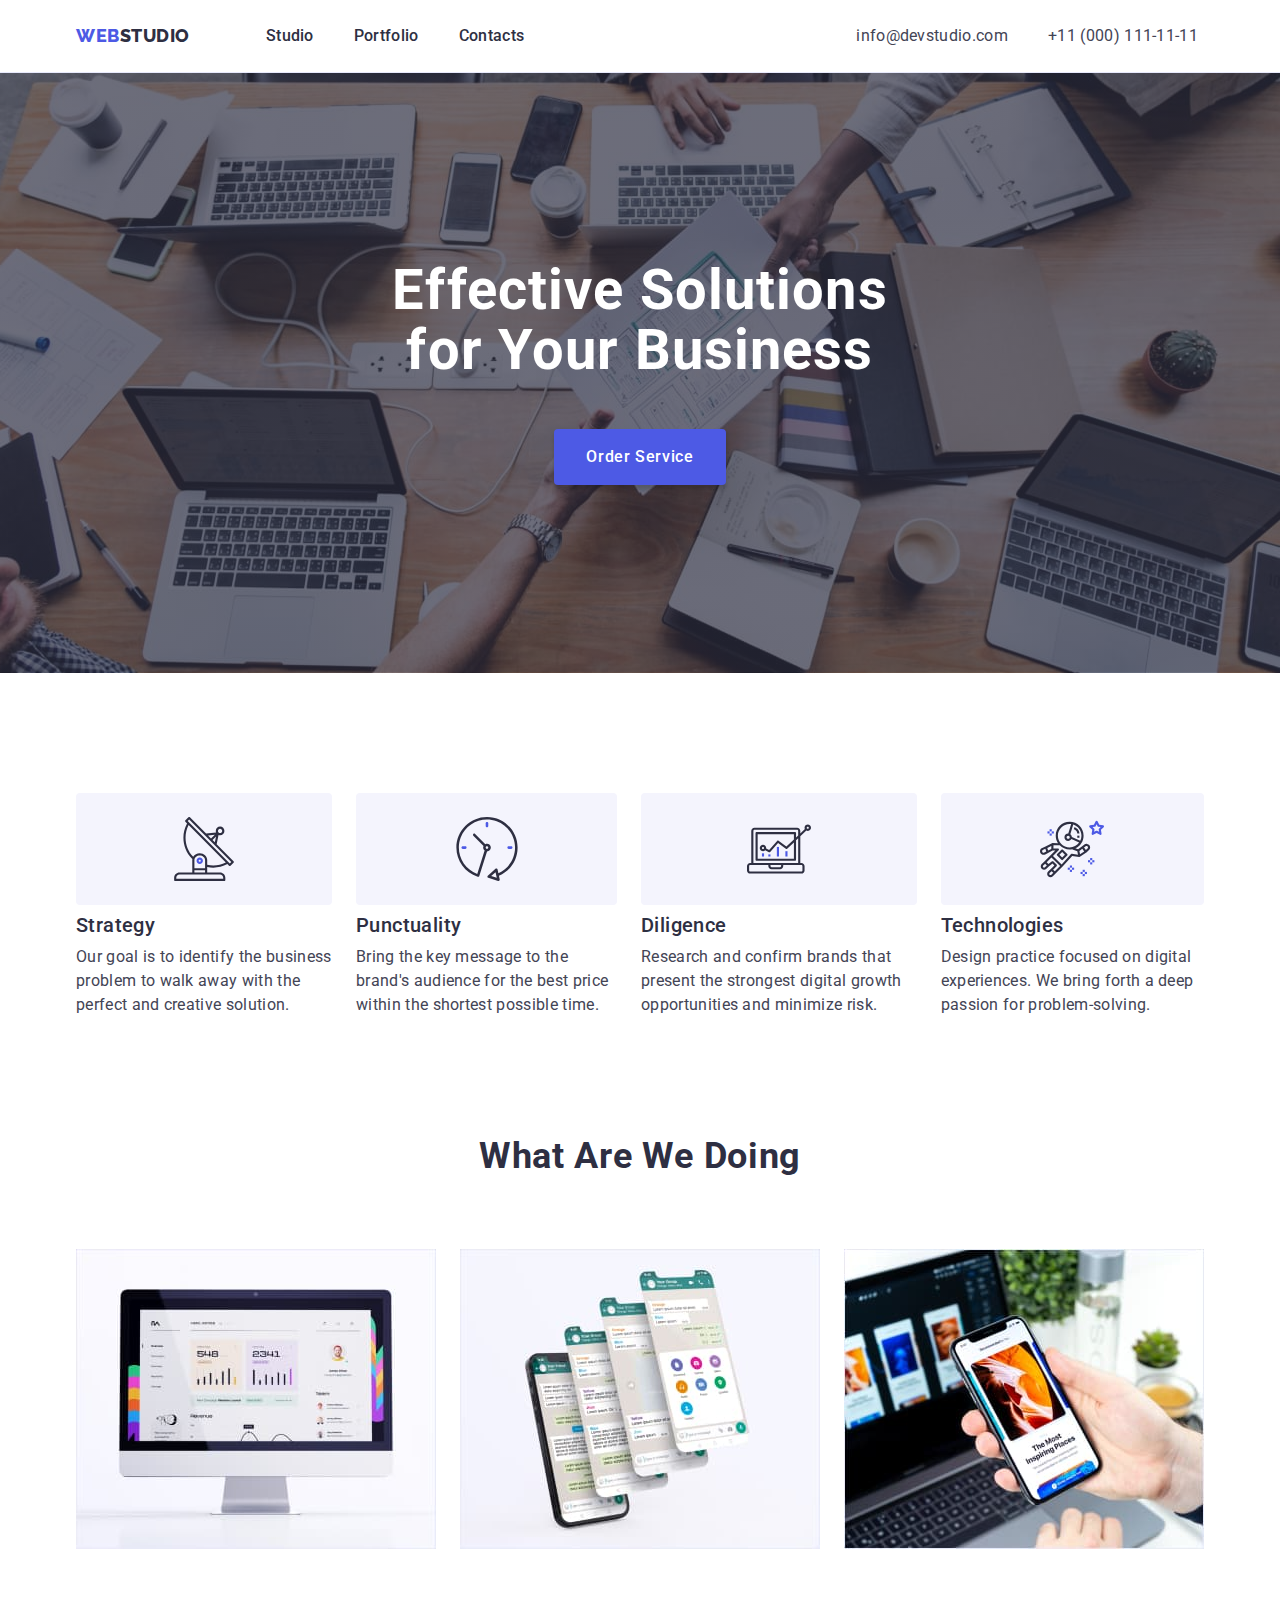
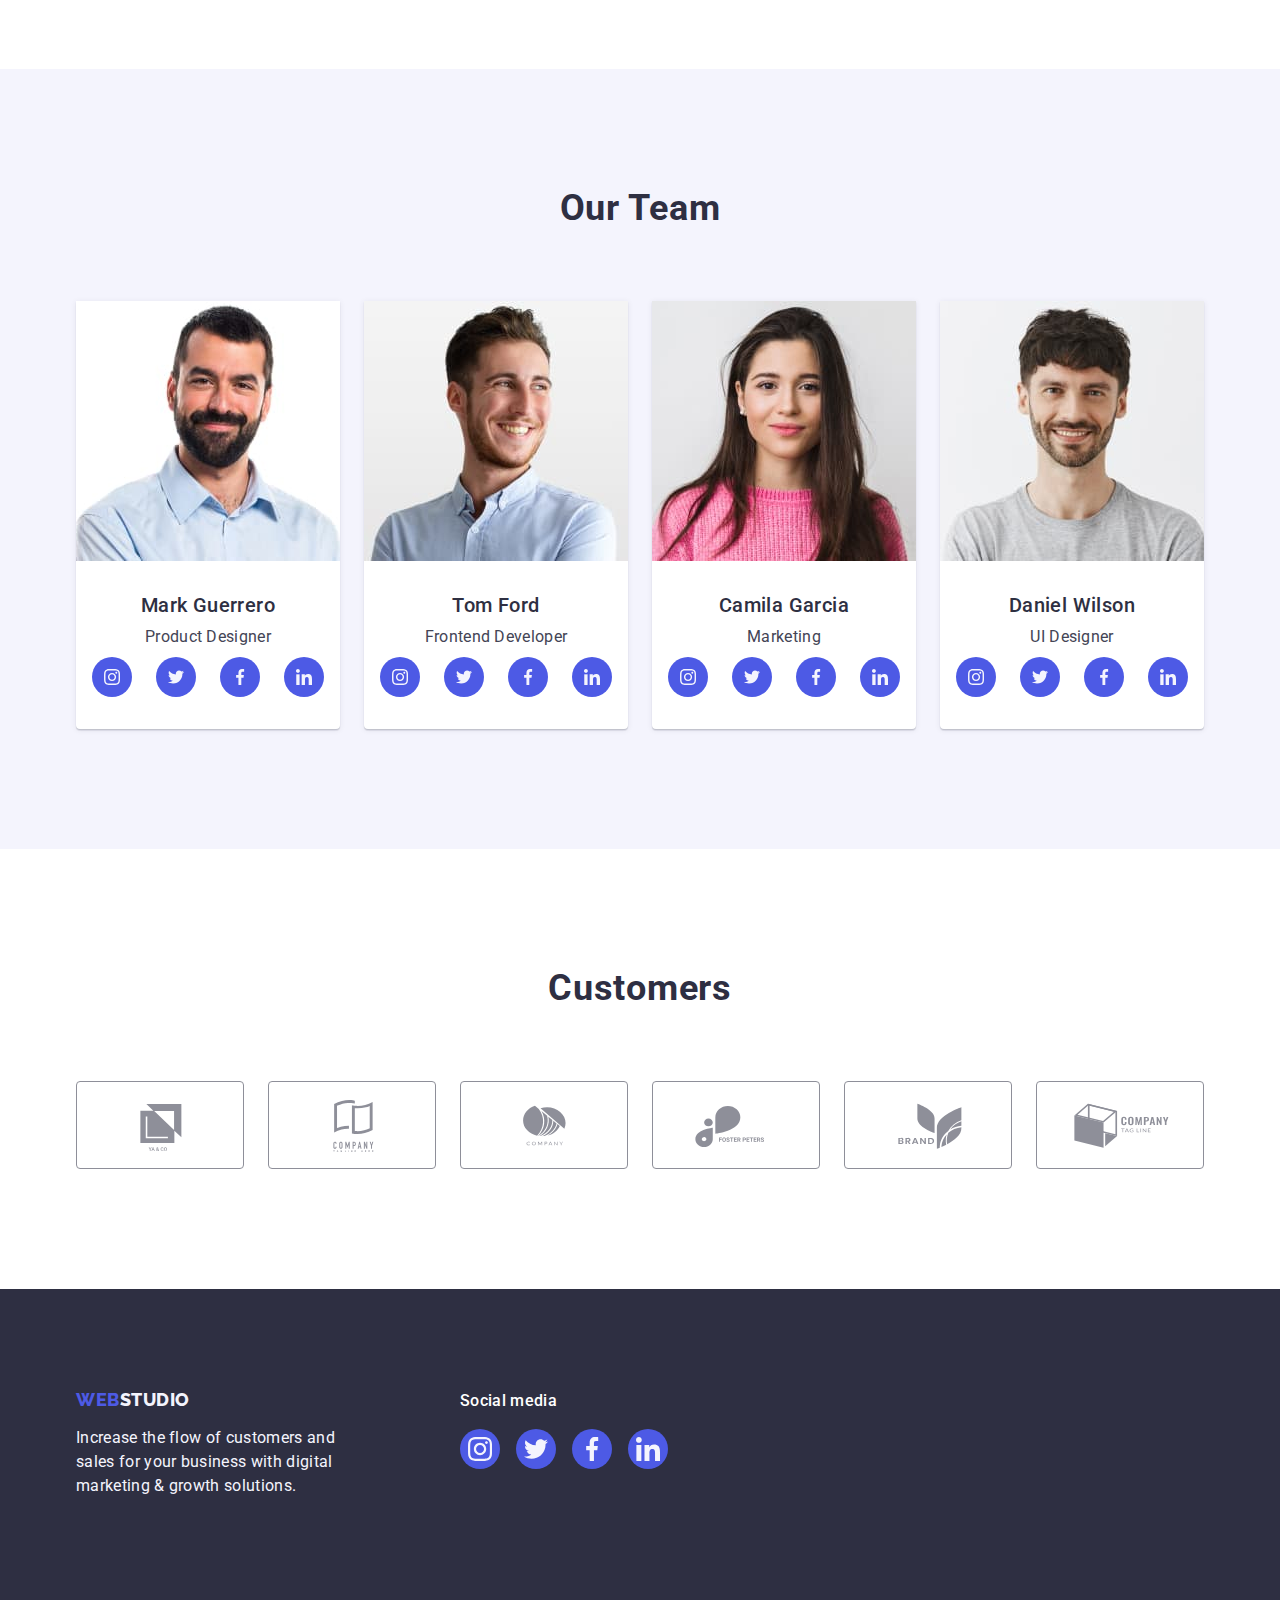
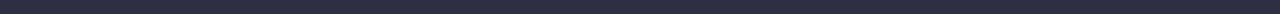
==== index.html @ 250df352 "Initial commit" ====
<!DOCTYPE html>
<html lang="en">
<head>
    <meta charset="UTF-8">
    <meta http-equiv="X-UA-Compatible" content="IE=edge">
    <meta name="viewport" content="width=device-width, initial-scale=1.0">
    <title>WebStudio</title>
    <link rel="preconnect" href="https://fonts.googleapis.com">
    <link rel="preconnect" href="https://fonts.gstatic.com" crossorigin>
    <link href="https://fonts.googleapis.com/css2?family=Raleway:wght@800&family=Roboto:wght@400;500;700;900&display=swap"
        rel="stylesheet">
    <link rel="stylesheet" href="https://cdnjs.cloudflare.com/ajax/libs/modern-normalize/1.1.0/modern-normalize.min.css">
    <link rel="stylesheet" href="./css/styles.css">
</head>
<body>
    <!--Header-->
    <header class="page-header">
        <div class="container page-header-container">
        <nav class="page-nav">
        <a href="./index.html" class="logo link">Web<span class="logo-studio-header link">Studio</span></a>
        <ul class="menu list">
            <li class="menu-item">
                <a class="menu-item-link link" href="./index.html">Studio</a></li>
            <li class="menu-item">
                <a class="menu-item-link link" href="./portfolio.html">Portfolio</a></li>
            <li class="menu-item">
                <a class="menu-item-link link" href="">Contacts</a></li>
        </ul>
        </nav>
        <address class="contacts">
        <ul class="contacts-list list">
            <li class="menu-item">
                <a class="contacts-item-link link" href="mailto:info@devstudio.com">info@devstudio.com</a></li>
            <li class="menu-item">
                <a class="contacts-item-link link" href="tel:+110001111111">+11 (000) 111-11-11</a></li>
        </ul>
        </address>
        </div>
    </header>
    <!--Main section-->
    <main>
    <!--Hero-->
        <section class="hero">
        <div class="container container-hero">
        <h1 class="title-hero">Effective Solutions for Your Business</h1> 
        <button class="modal-btn" type="button">Order Service</button>
        </div>
        </section>
    <!--Section two-->
        <section class="strategy">
            <div class="container">
            <h2 class="strategy-hidden" hidden>Section two</h2>
            <ul class="strategy-list list">
                <li class="strategy-list-link">
                    <div class="icon-wrapper">
                        <svg width="64" height="64" aria-label="antenna">
                            <use href="./images/icons.svg#icon-antenna"></use>
                        </svg>
                    </div>
                    <h3 class="title-strategy">Strategy</h3>
                    <p class="text-strategy">Our goal is to identify the business
problem to walk away with the perfect and creative solution.</p>
                </li>
                <li class="strategy-list-link">
                    <div class="icon-wrapper">
                        <svg width="64" height="64" aria-label="clock">
                            <use class="icon" href="./images/icons.svg#icon-clock"></use>
                        </svg>
                    </div>
                    <h3 class="title-strategy">Punctuality</h3>
                    <p class="text-strategy">Bring the key message to the brand's audience for the best price within the shortest possible time.</p>
                </li>
                <li class="strategy-list-link">
                    <div class="icon-wrapper">
                        <svg width="64" height="64" aria-label="diagram">
                            <use href="./images/icons.svg#icon-diagram"></use>
                        </svg>
                    </div>
                    <h3 class="title-strategy">Diligence</h3>
                    <p class="text-strategy">Research and confirm brands that present the strongest digital growth opportunities and minimize risk.</p>
                </li>
                <li class="strategy-list-link">
                    <div class="icon-wrapper">
                        <svg width="64" height="64" aria-label="astronaut">
                            <use href="./images/icons.svg#icon-astronaut"></use>
                        </svg>
                    </div>
                    <h3 class="title-strategy">Technologies</h3>
                    <p class="text-strategy">Design practice focused on digital experiences. We bring forth a deep passion for problem-solving.</p>
                </li>
            </ul>
            </div>
        </section>
    <!--Section three-->
        <section class="service">
            <div class="container">
            <h2 class="title-service">What are we doing</h2>
            <ul class="service-list list">
                <li class="service-list-item"><img src="./images/photo1.jpg" alt="monitor" width="360"></li>
                <li class="service-list-item"><img src="./images/photo2.jpg" alt="phones" width="360"></li>
                <li class="service-list-item"><img src="./images/photo3.jpg" alt="laptop and phone" width="360"></li>
            </ul>
            </div>
        </section>
    <!--Section four-->
        <section class="team">
            <div class="container">          
            <h2 class="title-team">Our Team</h2>
            <ul class="team-list list">
                <li class="team-list-item">
                    <img src="./images/photo4.jpg" alt="man" width="264">
                <div class="container-card">
                    <h3 class="team-card">Mark Guerrero</h3>
                    <p class="card-content">Product Designer</p>
                    <ul class="social-list list">
                        <li class="social-list-item">
                            <a href="" class="social-list-link">
                                <svg class="social-list-icon" aria-label="icon instagram" width="16" height="16">
                                    <use href="./images/icons.svg#icon-instagram"></use>
                                </svg>
                            </a>
                        </li>
                        <li class="social-list-item">
                            <a href="" class="social-list-link">
                                <svg class="social-list-icon" aria-label="icon twitter" width="16" height="16">
                                    <use href="./images/icons.svg#icon-twitter"></use>
                                </svg>
                            </a>
                        </li>
                        <li class="social-list-item">
                            <a href="" class="social-list-link">
                                <svg class="social-list-icon" aria-label="icon facebook" width="16" height="16">
                                    <use href="./images/icons.svg#icon-facebook"></use>
                                </svg>
                            </a>
                        </li>
                        <li class="social-list-item">
                            <a href="" class="social-list-link">
                                <svg class="social-list-icon" aria-label="icon linkedin" width="16" height="16">
                                    <use href="./images/icons.svg#icon-linkedin"></use>
                                </svg>
                            </a>
                        </li>
                    </ul>
                </div>
                </li>
                <li class="team-list-item">
                    <img src="./images/photo5.jpg" alt="mаn" width="264">
                <div class="container-card">
                    <h3 class="team-card">Tom Ford</h3>
                    <p class="card-content">Frontend Developer</p>
                    <ul class="social-list list">
                        <li class="social-list-item">
                            <a href="" class="social-list-link">
                                <svg class="social-list-icon" aria-label="icon instagram" width="16" height="16">
                                    <use href="./images/icons.svg#icon-instagram"></use>
                                </svg>
                            </a>
                        </li>
                        <li class="social-list-item">
                            <a href="" class="social-list-link">
                                <svg class="social-list-icon" aria-label="icon twitter" width="16" height="16">
                                    <use href="./images/icons.svg#icon-twitter"></use>
                                </svg>
                            </a>
                        </li>
                        <li class="social-list-item">
                            <a href="" class="social-list-link">
                                <svg class="social-list-icon" aria-label="icon facebook" width="16" height="16">
                                    <use href="./images/icons.svg#icon-facebook"></use>
                                </svg>
                            </a>
                        </li>
                        <li class="social-list-item">
                            <a href="" class="social-list-link">
                                <svg class="social-list-icon" aria-label="icon linkedin" width="16" height="16">
                                    <use href="./images/icons.svg#icon-linkedin"></use>
                                </svg>
                            </a>
                        </li>
                    </ul>    
                </div>
                </li>
                <li class="team-list-item">
                    <img src="./images/photo6.jpg" alt="girl" width="264">
                <div class="container-card">
                    <h3 class="team-card">Camila Garcia</h3>
                    <p class="card-content">Marketing</p>
                    <ul class="social-list list">
                        <li class="social-list-item">
                            <a href="" class="social-list-link">
                                <svg class="social-list-icon" aria-label="icon instagram" width="16" height="16">
                                    <use href="./images/icons.svg#icon-instagram"></use>
                                </svg>
                            </a>
                        </li>
                        <li class="social-list-item">
                            <a href="" class="social-list-link">
                                <svg class="social-list-icon" aria-label="icon twitter" width="16" height="16">
                                    <use href="./images/icons.svg#icon-twitter"></use>
                                </svg>
                            </a>
                        </li>
                        <li class="social-list-item">
                            <a href="" class="social-list-link">
                                <svg class="social-list-icon" aria-label="icon facebook" width="16" height="16">
                                    <use href="./images/icons.svg#icon-facebook"></use>
                                </svg>
                            </a>
                        </li>
                        <li class="social-list-item">
                            <a href="" class="social-list-link">
                                <svg class="social-list-icon" aria-label="icon linkedin" width="16" height="16">
                                    <use href="./images/icons.svg#icon-linkedin"></use>
                                </svg>
                            </a>
                        </li>
                    </ul>
                </div>
                </li>
                <li class="team-list-item">
                    <img src="./images/photo7.jpg" alt="man" width="264">
                <div class="container-card">
                    <h3 class="team-card">Daniel Wilson</h3>
                    <p class="card-content">UI Designer</p>
                    <ul class="social-list list">
                        <li class="social-list-item">
                            <a href="" class="social-list-link">
                                <svg class="social-list-icon" aria-label="icon instagram" width="16" height="16">
                                    <use href="./images/icons.svg#icon-instagram"></use>
                                </svg>
                            </a>
                        </li>
                        <li class="social-list-item">
                            <a href="" class="social-list-link">
                                <svg class="social-list-icon" aria-label="icon twitter" width="16" height="16">
                                    <use href="./images/icons.svg#icon-twitter"></use>
                                </svg>
                            </a>
                        </li>
                        <li class="social-list-item">
                            <a href="" class="social-list-link">
                                <svg class="social-list-icon" aria-label="icon facebook" width="16" height="16">
                                    <use href="./images/icons.svg#icon-facebook"></use>
                                </svg>
                            </a>
                        </li>
                        <li class="social-list-item">
                            <a href="" class="social-list-link">
                                <svg class="social-list-icon" aria-label="icon linkedin" width="16" height="16">
                                    <use href="./images/icons.svg#icon-linkedin"></use>
                                </svg>
                            </a>
                        </li>
                    </ul>
                </div>
                </li>     
            </ul>
            </div>
        </section>
    <!--Section five-->
    <section class="customers">
    <div class="container">
        <h2 class="title-customers">Customers</h2>
        <ul class="customers-logo list">
            <li class="customers-logo-item">
                <a href="" class="customers-logo-link">
                    <svg class="customers-logo-icon" width="104" height="56">
                        <use href="./images/icons.svg#icon-logo-client1"></use>
                    </svg>
                </a>
            </li>
            <li class="customers-logo-item">
                <a href="" class="customers-logo-link">
                    <svg class="customers-logo-icon" width="104" height="56">
                        <use href="./images/icons.svg#icon-logo-client2"></use>
                    </svg>
                </a>
            </li>
            <li class="customers-logo-item">
                <a href="" class="customers-logo-link">
                    <svg class="customers-logo-icon" width="104" height="56">
                        <use href="./images/icons.svg#icon-logo-client3"></use>
                    </svg>
                </a>
            </li>
            <li class="customers-logo-item">
                <a href="" class="customers-logo-link">
                    <svg class="customers-logo-icon" width="104" height="56">
                        <use href="./images/icons.svg#icon-logo-client4"></use>
                    </svg>
                </a>
            </li>
            <li class="customers-logo-item">
                <a href="" class="customers-logo-link">
                    <svg class="customers-logo-icon" width="104" height="56">
                        <use href="./images/icons.svg#icon-logo-client5"></use>
                    </svg>
                </a>
            </li>
            <li class="customers-logo-item">
                <a href="" class="customers-logo-link">
                    <svg class="customers-logo-icon" width="104" height="56">
                        <use href="./images/icons.svg#icon-logo-client6"></use>
                    </svg>
                </a>
            </li>
        </ul>
    </div>
    </section>
    </main>
    <!--Footer-->
    <footer class="footer-content">
        <div class="footer-wrapper container">
            <div class="footer-left-side">
        <a href="/index.html" class="logo link logo-footer">Web<span class="logo-studio-footer link">Studio</span></a>
        <p class="footer-text">Increase the flow of customers and sales for your business with digital marketing & growth solutions.</p>
    </div>
    <div class="footer-right-side">
        <p class="footer-right-side-title">Social media</p>
        <ul class="social-list-footer list">
            <li class="social-list-footer-item">
                <a class="social-list-footer-link" href="">
                    <svg class="social-list-footer-icon" width="24" height="24">
                        <use href="./images/icons.svg#icon-instagram"></use>
                    </svg>
                </a>
            </li>
            <li class="social-list-footer-item">
                <a class="social-list-footer-link" href="">
                    <svg class="social-list-footer-icon" width="24" height="24">
                        <use href="./images/icons.svg#icon-twitter"></use>
                    </svg>
                </a>
            </li>
            <li class="social-list-footer-item">
                <a class="social-list-footer-link" href="">
                    <svg class="social-list-footer-icon" width="24" height="24">
                        <use href="./images/icons.svg#icon-facebook"></use>
                    </svg>
                </a>
            </li>
            <li class="social-list-footer-item">
                <a class="social-list-footer-link" href="">
                    <svg class="social-list-footer-icon" width="24" height="24">
                        <use href="./images/icons.svg#icon-linkedin"></use>
                    </svg>
                </a>
            </li>
        </ul>
    </div>
    </div>
</footer>
</body>
</html>
---- css/styles.css ----
body {
    font-family:'Roboto', sans-serif;
    color: #434455;
    background-color: var(--white-bg);
}

.container {
    width: 1158px;
    margin-left: auto;
    margin-right: auto;
    padding-left: 15px;
    padding-right: 15px;
}

.list {
    list-style: none;
}

.list-item

.link, .logo {
    text-decoration: none;
}

h1,h2,h3,p,ul {
    margin-top: 0;
    margin-bottom: 0;
}

ul {
    padding-left: 0;
}

img {
    display: block;
}

:root {
    --dark-bg: #2E2F42;
    --light-bg: #F4F4FD;
    --white-bg: #FFFFFF;
    --primary-brand-color: #4D5AE5;
    --pressed-btn: #404BBF;
    --title-color: #2E2F42;
    --text-color: #434455;
    --filter-btn: #e7e9fc;
    --icon-logo: #8e8f99;
    --text-white:#FFFFFF;
}

/*Header*/
.page-header {
    border-bottom: 1px solid #e7e9fc;
    box-shadow: 0px 2px 1px rgba(46, 47, 66, 0.08), 0px 1px 1px rgba(46, 47, 66, 0.16), 0px 1px 6px rgba(46, 47, 66, 0.08);
}

.page-header-container {
    display: flex;
}

.page-nav {
    display: flex;
    align-items: center;   
}

.menu {
    display: flex;
    list-style: none;
}

.menu-item {
    display: flex;
    align-items: center;
}

.menu>.menu-item:not(:last-child) {
    margin-right: 40px;
}

.logo {
    font-family: 'Raleway', sans-serif;  
    font-weight: 800;
    font-size: 18px;
    line-height: 1.17;
    letter-spacing: 0.03em;
    text-transform: uppercase;
    color: var(--primary-brand-color);
    margin-right: 76px;
}

.logo-studio-header {
    color: #2E2F42;}

.logo-studio-footer {
    color: #F4F4FD;

}

.link {
    text-decoration: none;
}

.menu-item-link {
    font-weight: 500;
    font-size: 16px;
    line-height: 1.5;
    letter-spacing: 0.02em;
    color: var(--title-color);
    display: block;
    padding-top: 24px;
    padding-bottom: 24px;
}

.menu-item-link:hover,
.menu-item-link:focus {
    color: var(--pressed-btn);
}

.contacts {
font-style: normal;
margin-left: 332px;
display: flex;
align-items: center;
}

.contacts-list {
display: flex;
gap: 40px;
}

.contacts-item-link:hover,
.contacts-item-link:focus {
    color: var(--pressed-btn);
}

.contacts-item-link {
    font-size: 16px;
    line-height: 1.5;
    text-decoration: none;
    letter-spacing: 0.02em;
    color: var(--text-color);
}


/*Hero*/
.hero {
    background: var(--dark-bg);
    padding-top: 188px;
    padding-bottom: 188px;
        background-image: linear-gradient(rgba(46, 47, 66, 0.7), rgba(46, 47, 66, 0.7)), url(../images/people-office.jpg);
        background-position: center;
        background-size: cover;
        background-repeat: no-repeat;
        max-width: 1440px;
        margin: 0 auto;
}

.title-hero {
    font-size: 56px;
    line-height: 1.07;
    text-align: center;
    letter-spacing: 0.02em;
    color: #FFFFFF;
    margin-top: 0;
    margin-bottom: 48px;
    max-width: 496px;
    margin-left: auto;
    margin-right: auto;
}

.container-hero {
    margin-left: auto;
    margin-right: auto;
}

.button {
    cursor: pointer;
    background: var(--light-bg);
}

.modal-btn {
    font-family: inherit;
    font-weight: 500;
    font-size: 16px;
    line-height: 1.5;
    letter-spacing: 0.04em;
    color:#FFFFFF;
    background: var(--primary-brand-color);
    display: block;
    box-shadow: 0px 4px 4px rgba(0, 0, 0, 0.15);
    border-color: #4D5AE5;
    border-radius: 4px;
    padding: 16px 32px;
    min-width: 169px;
    height: 56px;
    margin-left: auto;
    margin-right: auto;
    border: none;
    cursor: pointer;
}

.modal-btn:hover,
.modal-btn:focus {
    background: var(--pressed-btn);
    cursor: pointer;
}


/*Section two*/
.strategy {
    padding-top: 120px;
    padding-bottom: 120px;
}

/*h2*/
.strategy-hidden {
    margin-top: 0;
}

/*ul*/
.strategy-list {
    display: flex;
    gap: 24px;
}

/*li*/
.strategy-list-link {
    max-height: 104px;
    width: calc((100%-72px)/4);
}

.icon-wrapper {
    display: flex;
    align-items: center;
    justify-content: center;
    height: 112px;
    background-color: var(--light-bg);
    border-radius: 4px;
    margin-bottom: 8px;
    padding-top: 24;
    padding-bottom: 24;
}

/*h3*/
.title-strategy {
    font-weight: 500;
    font-size: 20px;
    line-height: 1.2;
    letter-spacing: 0.02em;
    color: var(--title-color);
    margin-bottom: 8px;
}

/*p*/
.text-strategy {
    font-size: 16px;
    line-height: 1.5;
    letter-spacing: 0.02em;
    color: var(--text-color);
}

/*Section three and four*/

/*section three*/
.service {
    padding-bottom: 120px;
    padding-top: 120px;
}

/*h2*/
.title-service, .title-team {
    font-size: 36px;
    line-height: 1.11;
    text-align: center;
    letter-spacing: 0.02em;
    text-transform: capitalize;
    color: var(--title-color);
    margin-bottom: 72px;
}

/*ul*/
.service-list, .team-list {
    display: flex;
    gap: 24px;
}

/*li*/
.service-list-item {
    font-size: 16px;
    line-height: 1.5;
    letter-spacing: 0.02em;
    color: var(--text-color);
}

/*Section four*/
.team {
    background-color: var(--light-bg);
    padding-top: 120px;
    padding-bottom: 120px;
}

/*h2*/
.title-team {
    font-size: 36px;
    line-height: 1.11;
    text-align: center;
    letter-spacing: 0.02em;
    text-transform: capitalize;
    color: var(--title-color);
}

/*ul*/
.team-list {
    display: flex;
    gap: 24px;
}

/*li*/
.team-list-item {
    background-color: var(--white-bg);
    box-shadow: 0px 1px 6px rgba(46, 47, 66, 0.08), 0px 1px 1px rgba(46, 47, 66, 0.16), 0px 2px 1px rgba(46, 47, 66, 0.08);
    border-radius: 0px 0px 4px 4px;
}

.container-card {
    padding: 32px 0;
    /*display: flex;*/
    justify-content: center;
} 

/*h3*/
.team-card {
    font-weight: 500;
    font-size: 20px;
    line-height: 1.2;
    text-align: center;
    letter-spacing: 0.02em;
    color: var(--title-color);
    margin-bottom: 8px;
}

/*p*/
.card-content {
    font-size: 16px;
    line-height: 1.5;
    text-align: center;
    letter-spacing: 0.02em;
    color: var(--text-color);
    margin-bottom: 8px;
}
/*ul*/
.social-list {
    display: flex;
    justify-content: center;
    gap: 24px;
}

/*li*/
.social-list-item {
    width: 40px;
    height: 40px;
}

/*a*/
.social-list-link {
    width: 100%;
    height: 100%;
    background-color: var(--primary-brand-color);
    border-radius: 50%;
    display: flex;
    align-items: center;
    justify-content: center;
}

/*svg*/
.social-list-icon {
    fill: #F4F4FD;
}

.social-list-link:hover,
.social-list-link:focus {
    background-color: #404BBF;
}

/*Section five*/
.customers {
    padding-top: 120px;
    padding-bottom: 120px;
}

/*h2*/
.title-customers {
    font-size: 36px;
    line-height: 1.11;
    text-align: center;
    letter-spacing: 0.02em;
    text-transform: capitalize;
    color: var(--title-color);
    margin-bottom: 72px;
}

/*ul*/
.customers-logo {
    display: flex;
    gap: 24px;
}

/*li*/
.customers-logo-item {
    width: calc((100% - 120px) / 6);
    height: 88px;
}

/*a*/
.customers-logo-link {
    width: 100%;
    height: 100%;
    display: flex;
    border: 1px solid #8e8f99;
    border-radius: 4px;
    align-items: center;
    justify-content: center;
    color: var(--icon-logo);
}

.customers-logo-link:hover,
.customers-logo-link:focus {
    border-color: #404BBF;
    color: #404BBF;
}

/*svg*/
.customers-logo-icon {
    fill: currentColor;
}

.customers-logo-link:hover .customers-logo-icon,
.customers-logo-link:focus .customers-logo-icon {
    fill: #404BBF;
}


/*Footer*/

.footer-content {
    background-color: var(--dark-bg);
    padding-top: 100px;
    padding-bottom: 100px;
}

.footer-left-side {
    margin-right: 120px;
    /*gap: 120px;*/
}

.logo-footer {
    display: inline-block;
    margin-bottom: 16px;
}

/*p*/
.footer-text {    
    font-size: 16px;
    line-height: 1.5;
    letter-spacing: 0.02em;
    color: #F4F4FD;
    display: block;
    width: 264px;
    height: 72px;
    margin-bottom: 16px;
}

.footer-wrapper {
    display: flex;
    align-items: baseline;
}

/*p right*/
.footer-right-side-title {
    font-weight: 500;
    font-size: 16px;
    line-height: 1.5;
    letter-spacing: 0.02em;
    color: var(--text-white);
    margin-bottom: 16px;
}

.social-list-footer {
    display: flex;
    gap: 16px;
}

.social-list-footer-item {
    width: 40px;
    height: 40px;
}

.social-list-footer-link {
    width: 100%;
    height: 100%;
    background-color: var(--primary-brand-color);
    border-radius: 50%;
    display: flex;
    align-items: center;
    justify-content: center;
}

.social-list-footer-link:hover,
.social-list-footer-link:focus {
    background-color: #31d0aa;
}

.social-list-footer-icon {
    fill: var(--light-bg);
}

/*Portfolio*/

.main-section {
    padding-top: 96px;
    padding-bottom: 120px;
}

.filter-btn {
    font-family: 'Roboto', sans-serif;
    font-style: normal;
    font-weight: 500;
    font-size: 16px;
    line-height: 1.5;
    align-items: center;
    text-align: center;
    letter-spacing: 0.04em;
    cursor: pointer;
    color: var(--primary-brand-color);
    background-color: var(--light-bg);
    padding: 12px 24px;
    border: 1px solid var(--filter-btn);
    border-radius: 4px;
}

.filter-btn:hover,
.filter-btn:focus {
    color: #FFFFFF;
    background-color: #404BBF;
    border: 1px solid transparent;
    box-shadow: 0px 3px 1px rgba(0, 0, 0, 0.1), 0px 2px 1px rgba(0, 0, 0, 0.08), 0px 2px 2px rgba(0, 0, 0, 0.12);
}

.filter-btn-list {
    display: flex;
    justify-content: center;
    margin-bottom: 72px;
    gap: 24px;
}

.filter-btn-list>.menu-item:not(:last-child) {
    margin-right: 0;

}

/*ul*/
.portfolio-list {
    display: flex;
    flex-wrap: wrap;
    column-gap: 24px;
    row-gap: 48px;
}

.portfolio-links {
    display: block;
}

.portfolio-links:hover,
.portfolio-links:focus {
    box-shadow: 0px 1px 6px rgba(46, 47, 66, 0.08),
        0px 1px 1px rgba(46, 47, 66, 0.16),
        0px 2px 1px rgba(46, 47, 66, 0.08);
}

/*div*/
.portfolio-product-item {
    padding: 32px 16px;
    border-left: 1px solid #E7E9FC;
    border-radius: 1px solid #E7E9FC;
    border-bottom: 1px solid #E7E9FC; 
}

/*h2*/
.portfolio-title {
    font-weight: 500;
    font-size: 20px;
    line-height: 1.2;
    letter-spacing: 0.02em;
    color: var(--title-color);
    margin-bottom: 8px;
}

/*p*/
.portfolio-desc {
    font-size: 16px;
    line-height: 1.5;
    letter-spacing: 0.02em;
    color: var(--text-color);
}

.visually-hidden {
    position: absolute;
    white-space: nowrap;
    width: 1px;
    height: 1px;
    overflow: hidden;
    border: 0;
    padding: 0;
    clip: rect(0 0 0 0);
    clip-path: inset(50%);
    margin: -1px;
}

/*li*/
.portfolio-item {
    border: 1px solid #E7E9FC;
    border-top: none;
}

.portfolio-list>.portfolio-item {
    width: calc((100% - 48px)/3);
}
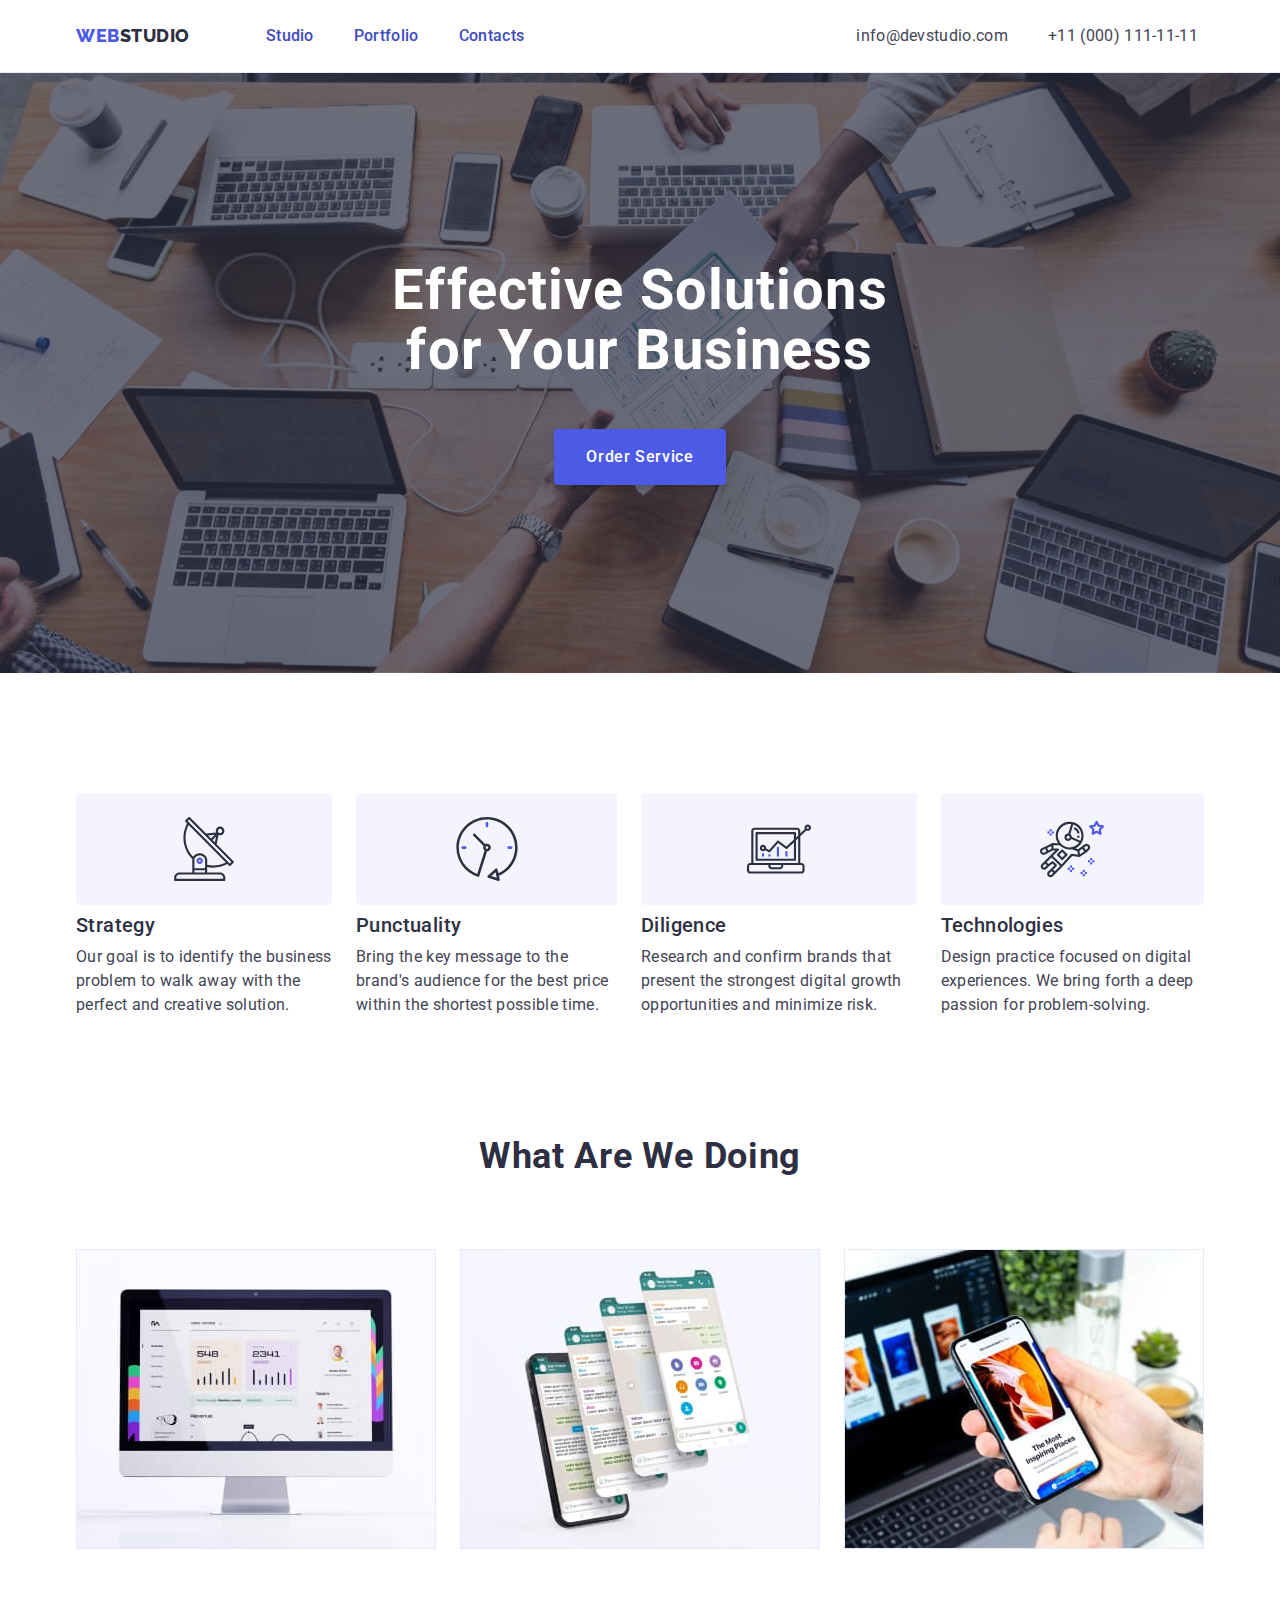
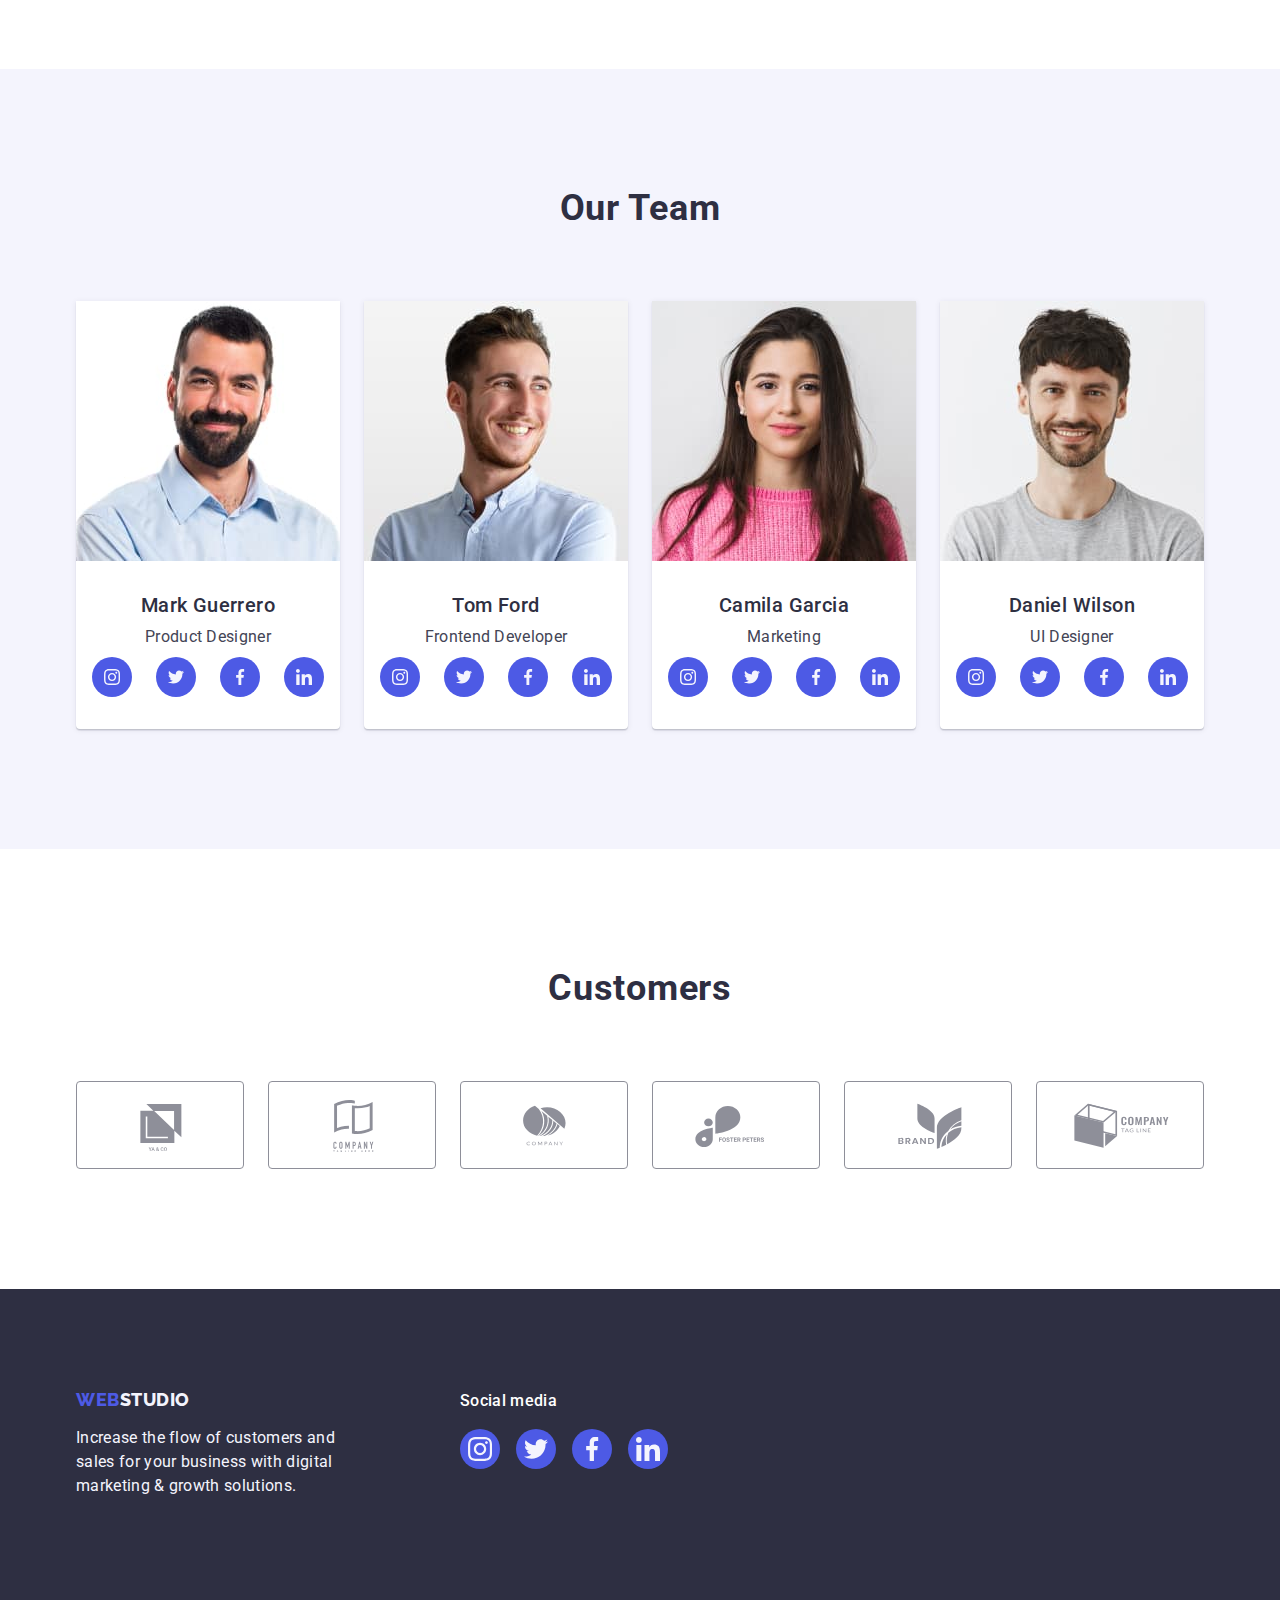
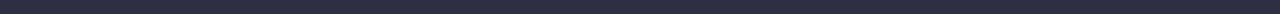
==== commit 13425a27: "Внесено зміни" ====
--- a/index.html
+++ b/index.html
@@ -20,19 +20,19 @@
         <a href="./index.html" class="logo link">Web<span class="logo-studio-header link">Studio</span></a>
         <ul class="menu list">
             <li class="menu-item">
-                <a class="menu-item-link link" href="./index.html">Studio</a></li>
-            <li class="menu-item">
-                <a class="menu-item-link link" href="./portfolio.html">Portfolio</a></li>
-            <li class="menu-item">
-                <a class="menu-item-link link" href="">Contacts</a></li>
+                <a class="menu-item-link link current" href="./index.html">Studio</a></li>
+            <li class="menu-item">
+                <a class="menu-item-link link current" href="./portfolio.html">Portfolio</a></li>
+            <li class="menu-item">
+                <a class="menu-item-link link current" href="">Contacts</a></li>
         </ul>
         </nav>
         <address class="contacts">
         <ul class="contacts-list list">
             <li class="menu-item">
-                <a class="contacts-item-link link" href="mailto:info@devstudio.com">info@devstudio.com</a></li>
-            <li class="menu-item">
-                <a class="contacts-item-link link" href="tel:+110001111111">+11 (000) 111-11-11</a></li>
+                <a class="contacts-item-link link current" href="mailto:info@devstudio.com">info@devstudio.com</a></li>
+            <li class="menu-item">
+                <a class="contacts-item-link link current" href="tel:+110001111111">+11 (000) 111-11-11</a></li>
         </ul>
         </address>
         </div>
@@ -43,7 +43,7 @@
         <section class="hero">
         <div class="container container-hero">
         <h1 class="title-hero">Effective Solutions for Your Business</h1> 
-        <button class="modal-btn" type="button">Order Service</button>
+        <button class="modal-btn" type="button" data-modal-open>Order Service</button>
         </div>
         </section>
     <!--Section two-->
@@ -351,5 +351,16 @@
     </div>
     </div>
 </footer>
+
+<div class="backdrop is-hidden" data-modal>
+    <div class="modal">
+    <button type="button" data-modal-close class="modal-close-btn">
+        <svg class="modal-close-btn-icon" width="8" height="8">
+            <use href="./images/icons.svg#icon-close-modal"></use>
+        </svg>
+    </button>
+    </div>
+</div>
+    <script src="./js/modal.js"></script>
 </body>
 </html>
--- a/css/styles.css
+++ b/css/styles.css
@@ -33,6 +33,10 @@
 
 img {
     display: block;
+}
+
+button {
+    cursor: pointer;
 }
 
 :root {
@@ -46,6 +50,7 @@
     --filter-btn: #e7e9fc;
     --icon-logo: #8e8f99;
     --text-white:#FFFFFF;
+    --text-overlay: #f4f4fd;
 }
 
 /*Header*/
@@ -105,10 +110,14 @@
     font-size: 16px;
     line-height: 1.5;
     letter-spacing: 0.02em;
-    color: var(--title-color);
+    /*color: var(--title-color);*/
+    color: #404BBF;
     display: block;
     padding-top: 24px;
     padding-bottom: 24px;
+    transition: color 250ms cubic-bezier(0.4, 0, 0.2, 1);
+    position: relative;
+
 }
 
 .menu-item-link:hover,
@@ -116,16 +125,27 @@
     color: var(--pressed-btn);
 }
 
+.current::after {
+    content: "";
+    position: absolute;
+    left: 0;
+    bottom: -1px;
+    height: 4px;
+    /*width: 100%;*/
+    background-color: #404bbf;
+    border-radius: 2px;
+}
+
 .contacts {
-font-style: normal;
-margin-left: 332px;
-display: flex;
-align-items: center;
+    font-style: normal;
+    margin-left: 332px;
+    display: flex;
+    align-items: center;
 }
 
 .contacts-list {
-display: flex;
-gap: 40px;
+    display: flex;
+    gap: 40px;
 }
 
 .contacts-item-link:hover,
@@ -139,6 +159,8 @@
     text-decoration: none;
     letter-spacing: 0.02em;
     color: var(--text-color);
+    transition: color 250ms cubic-bezier(0.4, 0, 0.2, 1);
+
 }
 
 
@@ -147,12 +169,12 @@
     background: var(--dark-bg);
     padding-top: 188px;
     padding-bottom: 188px;
-        background-image: linear-gradient(rgba(46, 47, 66, 0.7), rgba(46, 47, 66, 0.7)), url(../images/people-office.jpg);
-        background-position: center;
-        background-size: cover;
-        background-repeat: no-repeat;
-        max-width: 1440px;
-        margin: 0 auto;
+    background-image: linear-gradient(rgba(46, 47, 66, 0.7), rgba(46, 47, 66, 0.7)), url(../images/people-office.jpg);
+    background-position: center;
+    background-size: cover;
+    background-repeat: no-repeat;
+    max-width: 1440px;
+    margin: 0 auto;
 }
 
 .title-hero {
@@ -197,11 +219,12 @@
     margin-right: auto;
     border: none;
     cursor: pointer;
+    transition: background-color 250ms cubic-bezier(0.4, 0, 0.2, 1);
 }
 
 .modal-btn:hover,
 .modal-btn:focus {
-    background: var(--pressed-btn);
+    background-color: var(--pressed-btn);
     cursor: pointer;
 }
 
@@ -369,7 +392,7 @@
     border-radius: 50%;
     display: flex;
     align-items: center;
-    justify-content: center;
+    justify-content: center;  
 }
 
 /*svg*/
@@ -421,6 +444,7 @@
     align-items: center;
     justify-content: center;
     color: var(--icon-logo);
+    transition: border-color 250ms cubic-bezier(0.4, 0, 0.2, 1), color 250ms cubic-bezier(0.4, 0, 0.2, 1);
 }
 
 .customers-logo-link:hover,
@@ -503,6 +527,7 @@
     display: flex;
     align-items: center;
     justify-content: center;
+    transition: background-color 250ms cubic-bezier(0.4, 0, 0.2, 1);
 }
 
 .social-list-footer-link:hover,
@@ -512,6 +537,73 @@
 
 .social-list-footer-icon {
     fill: var(--light-bg);
+}
+
+/*MODAL WiNDOW*/
+
+.backdrop {
+    position: fixed;
+    top: 0;
+    left: 0;
+    z-index: 100;
+    width: 100%;
+    height: 100%;
+    background-color: rgba(46, 47, 66, 0.4);
+    opacity: 1;
+    visibility: visible;
+    pointer-events: auto;
+    transition: opacity 250ms cubic-bezier(0.4, 0, 0.2, 1), visibility 250ms cubic-bezier(0.4, 0, 0.2, 1);
+}
+
+.modal {
+    position: absolute;
+    top: 50%;
+    left: 50%;
+    transform: translate(-50%, -50%);
+    width: 408px;
+    min-height: 584px;
+    background-color: #FCFCFC;
+    box-shadow: 0px 1px 1px rgba(0, 0, 0, 0.14), 0px 1px 3px rgba(0, 0, 0, 0.12), 0px 2px 1px rgba(0, 0, 0, 0.2);
+    border-radius: 4px;
+    transition: transform 250ms cubic-bezier(0.4, 0, 0.2, 1);
+}
+
+.modal-close-btn {
+    position: absolute;
+    top: 24px;
+    right: 24px;
+    display: flex;
+    justify-content: center;
+    align-items: center;
+    width: 24px;
+    height: 24px;
+    border-radius: 50%;
+    background-color: #E7E9FC;
+    border: 1px solid rgba(0, 0, 0, 0.1);
+    padding: 0;
+    transition: background-color 250ms cubic-bezier(0.4, 0, 0.2, 1);
+}
+
+.modal-close-btn:hover,
+.modal-close-btn:focus {
+    background-color: #404BBF;
+    border: none
+}
+
+.modal-close-btn-icon {
+    transition: fill 250ms cubic-bezier(0.4, 0, 0.2, 1);
+}
+
+.modal-close-btn-icon:hover
+.modal-close-btn-icon:focus {
+    fill: #FFFFFF
+}
+
+
+.is-hidden {
+    opacity: 0;
+    visibility: hidden;
+    pointer-events: none;
 }
 
 /*Portfolio*/
@@ -536,13 +628,17 @@
     padding: 12px 24px;
     border: 1px solid var(--filter-btn);
     border-radius: 4px;
+    transition: color 250ms cubic-bezier(0.4, 0, 0.2, 1), 
+    background-color 250ms cubic-bezier(0.4, 0, 0.2, 1), 
+    border-color 250ms cubic-bezier(0.4, 0, 0.2, 1), 
+    box-shadow 250ms cubic-bezier(0.4, 0, 0.2, 1);
 }
 
 .filter-btn:hover,
 .filter-btn:focus {
     color: #FFFFFF;
     background-color: #404BBF;
-    border: 1px solid transparent;
+    border-color: 1px solid transparent;
     box-shadow: 0px 3px 1px rgba(0, 0, 0, 0.1), 0px 2px 1px rgba(0, 0, 0, 0.08), 0px 2px 2px rgba(0, 0, 0, 0.12);
 }
 
@@ -555,7 +651,6 @@
 
 .filter-btn-list>.menu-item:not(:last-child) {
     margin-right: 0;
-
 }
 
 /*ul*/
@@ -566,8 +661,10 @@
     row-gap: 48px;
 }
 
+/*a*/
 .portfolio-links {
     display: block;
+    transition: box-shadow 250ms cubic-bezier(0.4, 0, 0.2, 1);
 }
 
 .portfolio-links:hover,
@@ -576,6 +673,37 @@
         0px 1px 1px rgba(46, 47, 66, 0.16),
         0px 2px 1px rgba(46, 47, 66, 0.08);
 }
+
+/*OVERLAY*/
+
+/*div overlay*/
+.portfolio-img-wrapper {
+    position: relative;
+    overflow: hidden;
+}
+
+.overlay {
+    position: absolute;
+    top: 0;
+    left: 0;
+    padding: 40px 32px;
+    width: 100%;
+    height: 100%;
+    font-size: 16px;
+    line-height: 1.5;
+    letter-spacing: 0.02em;
+    color: var(--text-overlay);
+    background-color: #4D5AE5;
+    overflow: auto;
+    transform: translateY(100%);
+    transition: transform 250ms cubic-bezier(0.4, 0, 0.2, 1);
+}
+
+.portfolio-links:hover .overlay,
+.portfolio-links:focus .overlay {
+    transform: translateY(0%);
+}
+
 
 /*div*/
 .portfolio-product-item {
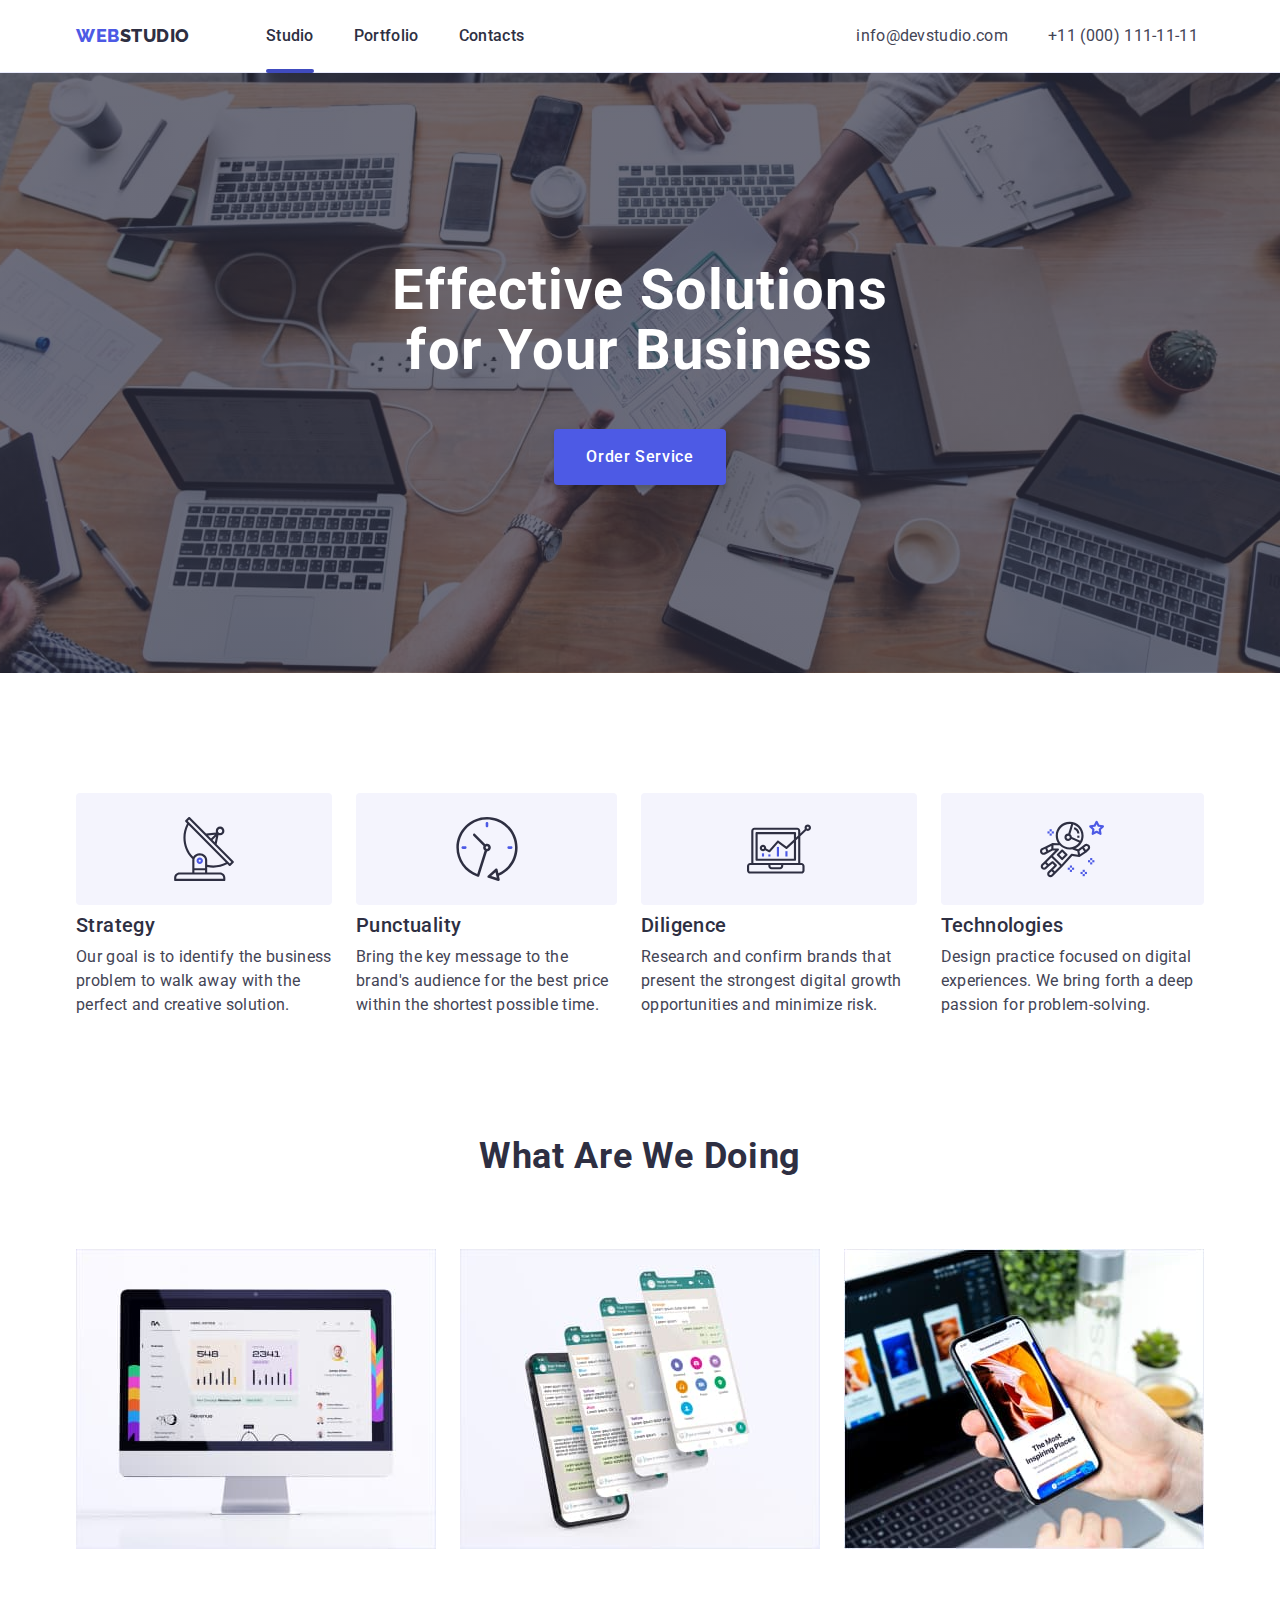
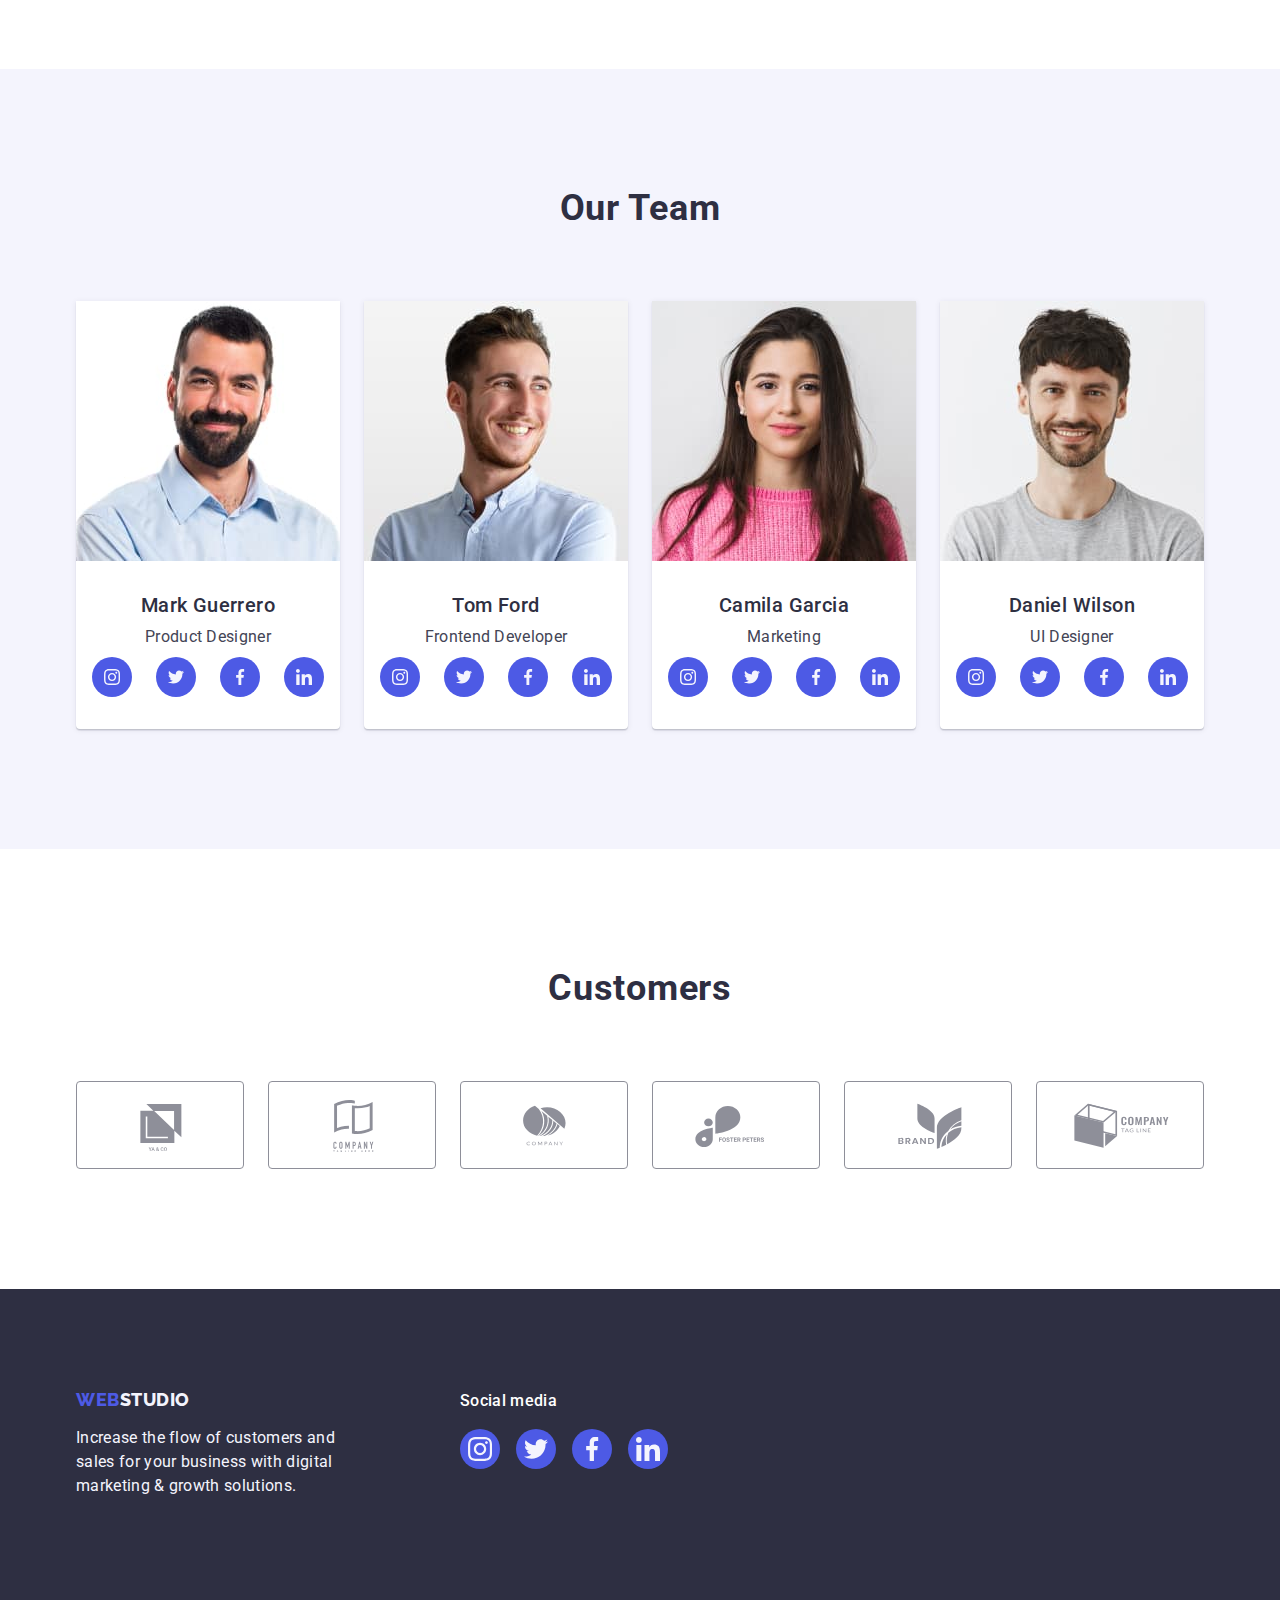
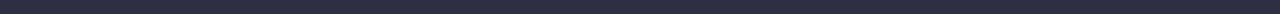
==== commit 24d799e2: "Зміни" ====
--- a/index.html
+++ b/index.html
@@ -22,17 +22,17 @@
             <li class="menu-item">
                 <a class="menu-item-link link current" href="./index.html">Studio</a></li>
             <li class="menu-item">
-                <a class="menu-item-link link current" href="./portfolio.html">Portfolio</a></li>
-            <li class="menu-item">
-                <a class="menu-item-link link current" href="">Contacts</a></li>
+                <a class="menu-item-link link" href="./portfolio.html">Portfolio</a></li>
+            <li class="menu-item">
+                <a class="menu-item-link link" href="">Contacts</a></li>
         </ul>
         </nav>
         <address class="contacts">
         <ul class="contacts-list list">
             <li class="menu-item">
-                <a class="contacts-item-link link current" href="mailto:info@devstudio.com">info@devstudio.com</a></li>
-            <li class="menu-item">
-                <a class="contacts-item-link link current" href="tel:+110001111111">+11 (000) 111-11-11</a></li>
+                <a class="contacts-item-link link" href="mailto:info@devstudio.com">info@devstudio.com</a></li>
+            <li class="menu-item">
+                <a class="contacts-item-link link" href="tel:+110001111111">+11 (000) 111-11-11</a></li>
         </ul>
         </address>
         </div>
@@ -351,7 +351,7 @@
     </div>
     </div>
 </footer>
-
+<!--MODAL WiNDOW-->
 <div class="backdrop is-hidden" data-modal>
     <div class="modal">
     <button type="button" data-modal-close class="modal-close-btn">
--- a/css/styles.css
+++ b/css/styles.css
@@ -110,8 +110,8 @@
     font-size: 16px;
     line-height: 1.5;
     letter-spacing: 0.02em;
-    /*color: var(--title-color);*/
-    color: #404BBF;
+    color: var(--title-color);
+    /*color: #404BBF;*/
     display: block;
     padding-top: 24px;
     padding-bottom: 24px;
@@ -131,9 +131,10 @@
     left: 0;
     bottom: -1px;
     height: 4px;
-    /*width: 100%;*/
+    width: 100%;
     background-color: #404bbf;
     border-radius: 2px;
+    margin-top: 20px;
 }
 
 .contacts {
@@ -160,7 +161,6 @@
     letter-spacing: 0.02em;
     color: var(--text-color);
     transition: color 250ms cubic-bezier(0.4, 0, 0.2, 1);
-
 }
 
 
@@ -392,7 +392,8 @@
     border-radius: 50%;
     display: flex;
     align-items: center;
-    justify-content: center;  
+    justify-content: center;
+    transition: background-color 250ms cubic-bezier(0.4, 0, 0.2, 1);
 }
 
 /*svg*/
@@ -581,22 +582,22 @@
     background-color: #E7E9FC;
     border: 1px solid rgba(0, 0, 0, 0.1);
     padding: 0;
-    transition: background-color 250ms cubic-bezier(0.4, 0, 0.2, 1);
+    transition: background-color 250ms cubic-bezier(0.4, 0, 0.2, 1), border 250ms cubic-bezier(0.4, 0, 0.2, 1);
 }
 
 .modal-close-btn:hover,
 .modal-close-btn:focus {
     background-color: #404BBF;
-    border: none
+    border: none;
 }
 
 .modal-close-btn-icon {
     transition: fill 250ms cubic-bezier(0.4, 0, 0.2, 1);
 }
 
-.modal-close-btn-icon:hover
+.modal-close-btn-icon:hover,
 .modal-close-btn-icon:focus {
-    fill: #FFFFFF
+    fill: #FFFFFF;
 }
 
 
